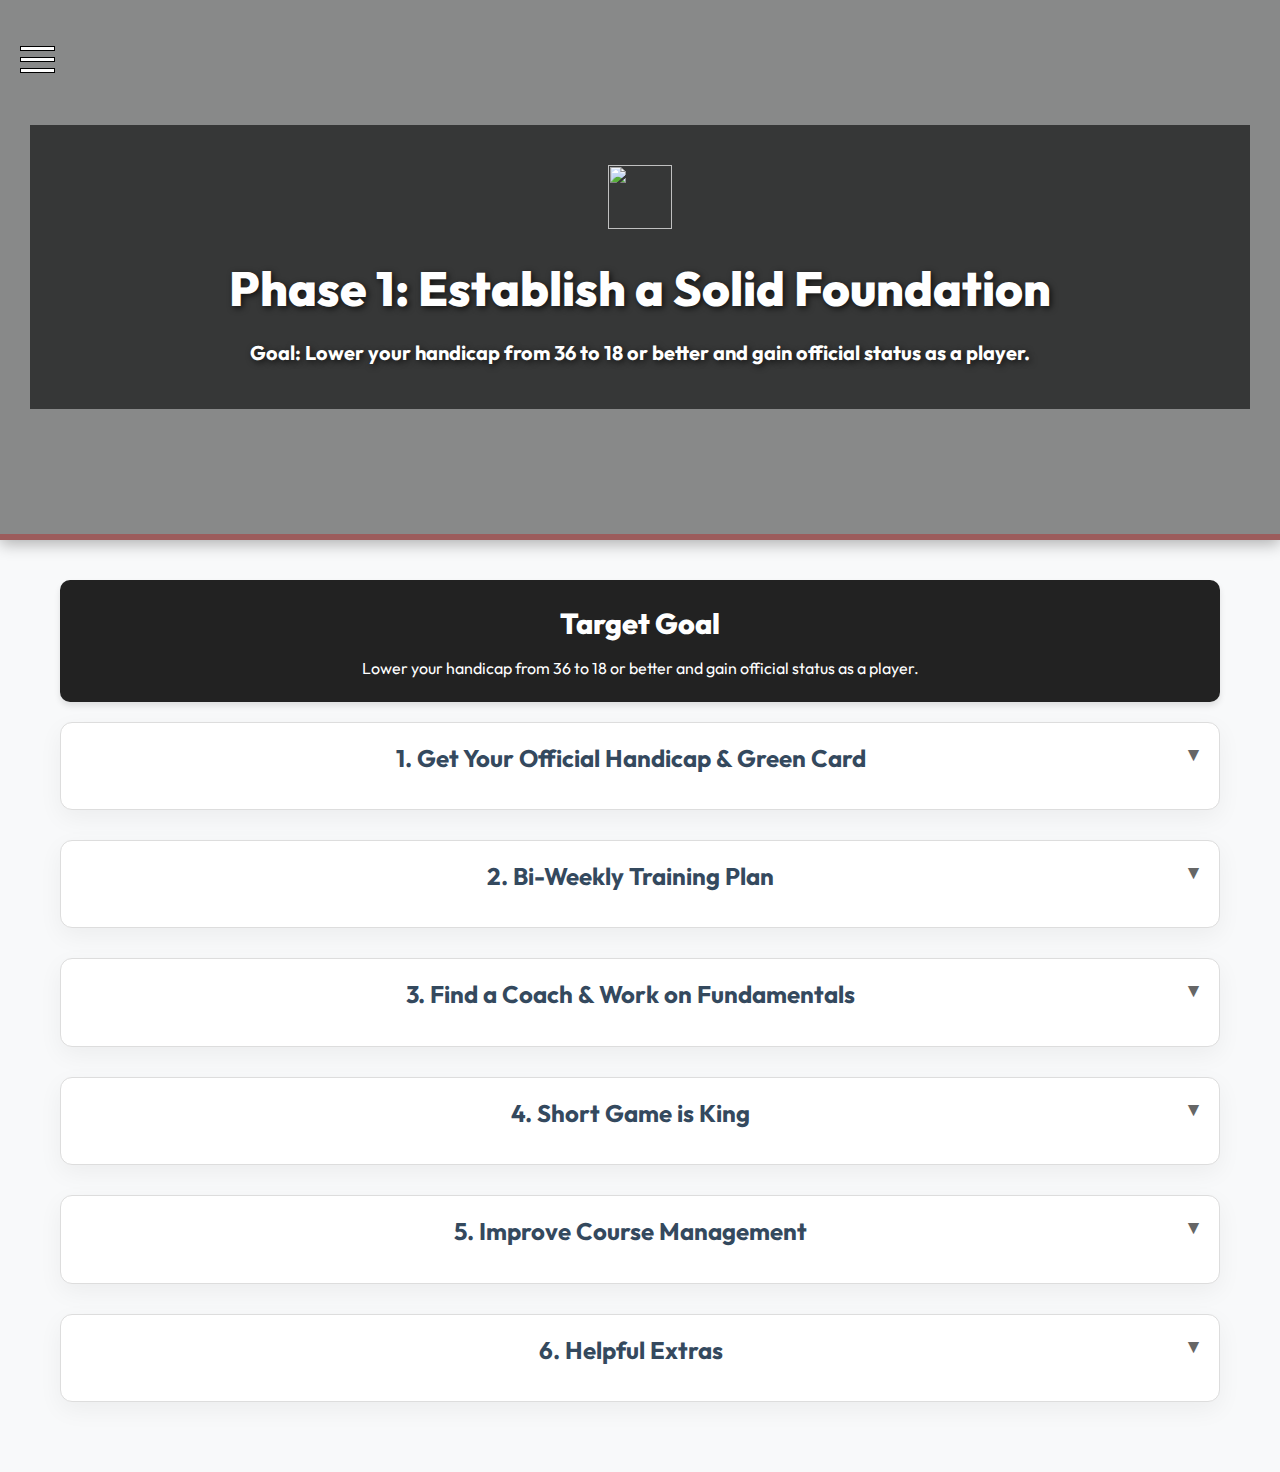
==== phase1.html @ a326ddcc "a" ====
<!DOCTYPE html>
<html lang="en">
<head>
  <meta charset="UTF-8" />
  <meta name="viewport" content="width=device-width, initial-scale=1.0"/>
  <title>Phase 1 - Establish a Solid Foundation</title>
  <link rel="stylesheet" href="style.css"/>
  <link href="https://fonts.googleapis.com/css2?family=Outfit:wght@400;600;800&display=swap" rel="stylesheet">
  <link rel="stylesheet" href="https://cdnjs.cloudflare.com/ajax/libs/font-awesome/6.0.0-beta3/css/all.min.css">
  <script src="scripts.js" defer></script>
  <style>
    .info-card-content { display: none; }
    .info-card.open .info-card-content { display: block; }
    .info-card h2, .info-card h3 {
      cursor: pointer;
      user-select: none;
    }
  </style>
</head>
<body>

<header class="hero">
  <div class="overlay">
    <img src="https://cdn-icons-png.flaticon.com/128/491/491972.png" width="64" height="64">
    <h1> Phase 1: Establish a Solid Foundation</h1>
    <p>Goal: Lower your handicap from 36 to 18 or better and gain official status as a player.</p>
  </div>
</header>

<div class="burger-menu" onclick="toggleSidePanel()">
  <div></div><div></div><div></div>
</div>

<!-- Side Panel with Phase Buttons -->
<div class="side-panel" id="sidePanel">
  <a href="index.html" class="back-to-main">
    <img src="https://cdn-icons-png.flaticon.com/128/619/619153.png" width="48" height="48"><br>
    <span class="phase-number">Back to Main Menu</span>
  </a>
  <a href="phase1.html">
    <img src="https://cdn-icons-png.flaticon.com/128/491/491972.png" width="48" height="48"><br><span class="phase-number">Phase 1</span><br><span class="phase-description">Foundations</span>
  </a>
  <a href="phase2.html">
    <img src="https://cdn-icons-png.flaticon.com/128/179/179249.png" width="48" height="48"><br><span class="phase-number">Phase 2</span><br><span class="phase-description">Compete</span>
  </a>
  <a href="phase3.html">
    <img src="https://cdn-icons-png.flaticon.com/128/2112/2112143.png" width="48" height="48"><br><span class="phase-number">Phase 3</span><br><span class="phase-description">Amateur Level</span>
  </a>
  <a href="phase4.html">
    <img src="https://cdn-icons-png.flaticon.com/512/321/321832.png" width="48" height="48"><br><span class="phase-number">Phase 4</span><br><span class="phase-description">Turn Pro</span>
  </a>
  <a href="phase5.html">
    <img src="https://cdn-icons-png.flaticon.com/128/2617/2617955.png" width="48" height="48"><br><span class="phase-number">Phase 5</span><br><span class="phase-description">Pro Career</span>
  </a>
  <a href="phase6.html">
    <img src="https://cdn-icons-png.flaticon.com/128/2122/2122712.png" width="48" height="48"><br><span class="phase-number">Phase 6</span><br><span class="phase-description">Win Masters</span>
  </a>
</div>

<main class="container">
  <div class="target-goal">
    <h2 class="target-goal-heading">Target Goal</h2>
    <p>Lower your handicap from 36 to 18 or better and gain official status as a player.</p>
  </div>
  <section class="info-card">
    <h2 onclick="toggleCard(this)">1. Get Your Official Handicap & Green Card</h2>
    <div class="info-card-content">
      <p><span class="action-text">Action:</span> Join a local golf club like <strong>Hylliekroken GC</strong> and register via SGF.</p>
      <ul>
        <li>Take a beginner course covering rules, etiquette, and swing basics.</li>
        <li>Pass both the theory exam and a basic playing ability test.</li>
        <li>Receive your official Green Card and begin tracking your handicap using golf apps or the club’s system.</li>
        <li>Initial handicap will likely start at 54 and adjust as you log more rounds.</li>
        <li>Start playing shorter courses (par-3 or 9-hole) to build confidence.</li>
      </ul>
    </div>
  </section>

  <section class="info-card">
    <h2 onclick="toggleCard(this)">2. Bi-Weekly Training Plan</h2>
    <div class="info-card-content">

      <section class="info-card">
        <h3 onclick="toggleCard(this)">✅ Plan A – Swing Foundation & Core Skills</h3>
        <div class="info-card-content">

          <div class="session-box">
            <p><strong>🗓 Session 1 – Range Day: Swing & Contact</strong></p>
            <ul>
              <li><strong>Drills:</strong>
                <ul>
                  <li>Feet Together Drill – <a href="https://www.youtube.com/watch?v=0lhtR2Qqhlg" target="_blank">[Watch Drill]</a></li>
                  <div class="video-embed">
                    <iframe width="560" height="315" src="https://www.youtube.com/watch?v=0lhtR2Qqhlg" frameborder="0" allow="accelerometer; autoplay; encrypted-media; gyroscope; picture-in-picture" allowfullscreen></iframe>
                  </div>
                  <li>Alignment Stick Drill – <a href="https://www.youtube.com/watch?v=sL4EdzjdVwo" target="_blank">[Watch Video]</a></li>
                </ul>
              </li>
              <li><strong>On-Course Practice:</strong> Play 4 holes using only 3 clubs (e.g., 7i, wedge, putter).</li>
            </ul>
          </div>

          <div class="session-box">
            <p><strong>🗓 Session 2 – Short Game Day</strong></p>
            <ul>
              <li><strong>Putting:</strong> Clock drill, Ladder drill – <a href="https://www.youtube.com/watch?v=1TXuVetqYV4" target="_blank">[Ladder Drill]</a></li>
              <li><strong>Chipping:</strong> Land-on-towel drill – <a href="https://www.youtube.com/watch?v=AF884ciovT4" target="_blank">[Watch]</a></li>
              <li><strong>Bunker:</strong> Splash drill – <a href="https://www.youtube.com/watch?v=lUcy91z2LPQ" target="_blank">[Watch Bunker Basics]</a></li>
            </ul>
          </div>

          <div class="session-box">
            <p><strong>🗓 Session 3 – On-Course or Simulated Play</strong></p>
            <ul>
              <li>Play 9 holes using 3-4 clubs.</li>
              <li>Focus on club selection, pre-shot routine, and strategy.</li>
            </ul>
          </div>

          <p><strong>Tip:</strong> Track progress with apps like <em>Hole19</em> or <em>Golfshot</em>.</p>
        </div>
      </section>
      <section class="info-card">
        <h3 onclick="toggleCard(this)">🎯 Plan B – Accuracy, Strategy & Pressure Play</h3>
        <div class="info-card-content">

          <div class="session-box">
            <p><strong>🗓 Session 1 – Range Day: Accuracy & Targets</strong></p>
            <ul>
              <li><strong>Target Drills:</strong>
                <ul>
                  <li>9-Shot Challenge – <a href="https://www.youtube.com/watch?v=VxQl3RDE0TM" target="_blank">[Watch Challenge]</a></li>
                  <li>1-Club Challenge – <a href="https://www.youtube.com/watch?v=J-BbxOR5GUI" target="_blank">[Fun Drill]</a></li>
                </ul>
              </li>
            </ul>
          </div>

          <div class="session-box">
            <p><strong>🗓 Session 2 – Short Game Pressure</strong></p>
            <ul>
              <li><strong>Games:</strong>
                <ul>
                  <li>Par 18 Drill – <a href="Par 18 Short Game Challenge | by Ross McArthu" target="_blank">[Watch Game]</a></li>
                  <li>Up & Down Test – <a href="https://www.youtube.com/watch?v=WoBKQDITFYY" target="_blank">[Watch Drill]</a></li>
                </ul>
              </li>
            </ul>
          </div>

          <div class="session-box">
            <p><strong>🗓 Session 3 – Tactical Play</strong></p>
            <ul>
              <li>Track stats like Fairways Hit, GIR (Greens in Regulation), and Up & Down %.</li>
              <li>Simulate full hole scoring on practice greens with realistic scenarios.</li>
            </ul>
          </div>
        </div>
      </section>

    </div>
  </section>

  <section class="info-card">
    <h2 onclick="toggleCard(this)">3. Find a Coach & Work on Fundamentals</h2>
    <div class="info-card-content">
      <p><span class="action-text">Action:</span> Hire a PGA-certified coach for regular lessons every 2–3 weeks.</p>
      <ul>
        <li>Work on grip, stance, alignment, and posture (GASP).</li>
        <li>Get video feedback or swing analysis using tools like TrackMan or Coach’s Eye.</li>
        <li>Set simple, measurable goals (e.g., hit 7/10 solid shots with 8-iron).</li>
        <li>Ask your coach for drills to work on between sessions.</li>
        <li>Fundamentals video: <a href="https://www.youtube.com/watch?v=tRpJelpWhwg" target="_blank">[Grip, Posture, Alignment – MeAndMyGolf]</a></li>
      </ul>
    </div>
  </section>
  <section class="info-card">
    <h2 onclick="toggleCard(this)">4. Short Game is King</h2>
    <div class="info-card-content">
      <p>Mastering putting, chipping, pitching, and bunker shots is the fastest way to lower your scores.</p>
      <ul>
        <li>Practice 3 times more short game than full swing.</li>
        <li>Use drills like:
          <ul>
            <li>Ladder Drill (Putting)</li>
            <li>Par 18 Challenge</li>
            <li>Landing towel zones for chipping</li>
          </ul>
        </li>
        <li>Track your Up & Down % from 30 yards in.</li>
        <li>Use a scorecard or short game app to monitor consistency.</li>
      </ul>
      <p><strong>Drills Playlist:</strong> <a href="https://www.youtube.com/watch?v=DdNE3T3PpBo" target="_blank">[Complete Short Game Guide]</a></p>
    </div>
  </section>

  <section class="info-card">
    <h2 onclick="toggleCard(this)">5. Improve Course Management</h2>
    <div class="info-card-content">
      <ul>
        <li>Play to your strengths. Don’t hit driver if it brings hazards into play.</li>
        <li>Use GPS apps to plan your shots before the hole starts.</li>
        <li>Learn to take your medicine and avoid blow-up holes.</li>
        <li>Play conservative lines and aggressive swings.</li>
        <li>Know your carry distances for each club.</li>
      </ul>
      <p><strong>Tip:</strong> Watch smart strategy guides – <a href="https://www.youtube.com/watch?v=hp7NUisfGis" target="_blank">[On-Course Management – Break 90]</a></p>
    </div>
  </section>

  <section class="info-card">
    <h2 onclick="toggleCard(this)">6. Helpful Extras</h2>
    <div class="info-card-content">
      <ul>
        <li>▶️ <a href="https://www.youtube.com/playlist?list=PLKnkfgDBi62klf-xdFc1lDSVAtliM99Jn" target="_blank">Rick Shiels Simple Golf Tips</a></li>
        <li>📱 <a href="https://www.golfshot.com/" target="_blank">GolfShot – GPS & Stats Tracker</a></li>
        <li>📚 <a href="https://www.randa.org/en/rog/the-rules-of-golf" target="_blank">Simplified Rules of Golf – R&A</a></li>
        <li>🛠️ Use a rangefinder or GPS app to know exact distances.</li>
        <li>🧠 Develop a pre-shot routine to stay calm and focused.</li>
        <li>🎧 Listen to podcasts or books about golf strategy and mindset.</li>
      </ul>
    </div>
  </section>

</main>
</body>
</html>
---- style.css ----
/* General reset */
* {
    margin: 0;
    padding: 0;
    box-sizing: border-box;
}

body {
    font-family: 'Outfit', sans-serif;
    background-color: #f8f9fa;
    color: #2c3e50;
    line-height: 1.6;
}

/* Hero Header */
.hero {
    background: linear-gradient(rgba(0, 0, 0, 0.45), rgba(0, 0, 0, 0.45)),
                url('Images/herobackground.jpg') center 75% / cover no-repeat;
    height: 60vh;
    display: flex;
    align-items: center;
    justify-content: center;
    color: white;
    text-shadow: 2px 2px 6px rgba(0,0,0,0.7);
    font-size: 3rem;
    font-weight: 700;
    text-align: center;
    padding: 30px;
    border-bottom: 6px solid rgba(188, 26, 26, 0.4);
    box-shadow: 0 4px 15px rgba(0,0,0,0.3);
    transition: background-position 0.5s ease-in-out;
}

/* Overlay */
.hero .overlay {
    background: rgba(0, 0, 0, 0.6);
    padding: 40px;
    color: white;
    width: 100%;
}

.hero h1 {
    font-size: 48px;
    font-weight: 800;
}

.hero p {
    font-size: 20px;
    margin-top: 10px;
}

/* Container */
.container {
    max-width: 1200px;
    margin: auto;
    padding: 40px 20px;
}

/* Grid Menu */
.grid-menu {
    display: grid;
    grid-template-columns: repeat(3, 1fr); /* ✅ Now it's 3 columns */
    grid-template-rows: repeat(2, auto);   /* Optional: ensures 2 rows */
    gap: 20px;
    padding: 40px;
    max-width: 900px;
    margin: 0 auto;
}

.grid-menu a {
    display: flex;
    flex-direction: column;
    justify-content: center;
    align-items: center;
    background: linear-gradient(to right, #FF7E5F, #feb47b); /* Sunset Gradient */
    border-radius: 15px;
    color: white;
    font-weight: normal;
    padding: 20px;
    height: 200px;  /* Ensure buttons have fixed height */
    box-shadow: 0 8px 20px rgba(0,0,0,0.2);
    text-align: center;
    text-decoration: none;
    transition: transform 0.3s ease, box-shadow 0.3s ease;
    overflow: hidden;  /* Prevents overflow issues */
}

.grid-menu a:hover {
    transform: translateY(-4px);
    box-shadow: 0 12px 24px rgba(188, 26, 26, 0.4);
}

.grid-menu a span {
    font-size: 14px;
    font-weight: 400;
    margin-top: 5px;
    opacity: 0.8;
}

/* Add a bold, larger font for the "Phase" part */
.grid-menu a .phase-number {
    font-size: 26px; /* Larger font for "Phase X" */
    font-weight: bolder;
    line-height: 1.4;
    text-shadow: 2px 2px 4px rgba(0, 0, 0, 0.8); /* Black outline */
}

.grid-menu a .phase-description {
    font-size: 19px; /* Slightly larger font for the second part of the text */
    text-shadow: 2px 2px 4px rgba(0, 0, 0, 0.8); /* Black outline */
}
.action-text
{
    font-weight: bold;
}
/* Burger Menu */
.burger-menu {
    display: block; /* Ensure it is shown */
    cursor: pointer;
    position: fixed; /* Fix it at the top of the page, so it stays visible */
    top: 20px; /* Adjust positioning from the top */
    left: 20px; /* Keep it aligned to the left */
    z-index: 1000;
    margin-top: 20px; /* Adds some space below the hero header */
}

.burger-menu div {
    width: 35px;
    height: 5px;
    margin: 6px 0;
    background-color: white; /* White lines */
    border: 1px solid black; /* Black outline around each line */
    transition: 0.4s;
}

.side-panel {
    display: none; /* Initially hidden */
    position: fixed;
    top: 0;
    left: 0; /* Position side panel from the left side */
    width: 250px; /* Set fixed width */
    height: 100%; /* Full height */
    background-color: #000000;
    padding: 20px;
    box-shadow: 2px 0 5px rgba(0, 0, 0, 0.1);
    z-index: 999;
    overflow-y: auto; /* Make the side panel scrollable if content overflows */
}

/* To prevent overlap, add margin-top to the first button in the panel */
.side-panel a:first-child {
    margin-top: 70px; /* Adjust this value to ensure no overlap with burger icon */
}

.side-panel a {
    display: block;
    text-decoration: none;
    color: white; /* Ensure text color is white */
    padding: 15px; /* Adjust padding for button */
    margin-bottom: 10px;
    font-size: 18px;
    border-radius: 15px; /* Rounded corners */
    background: linear-gradient(to right, #FF7E5F, #feb47b); /* Sunset Gradient */
    box-shadow: 0 8px 20px rgba(0, 0, 0, 0.2); /* Box shadow for visual effect */
    transition: transform 0.3s ease, box-shadow 0.3s ease; /* Smooth transition for hover effect */
}

.side-panel a:hover {
    transform: translateY(-4px);
    box-shadow: 0 12px 24px rgba(188, 26, 26, 0.4);
}

.side-panel.active {
    display: block; /* Show the side panel when active */
}

/* Info Cards */
.info-card {
    background-color: white;
    padding: 30px;
    margin-bottom: 30px;
    border-radius: 12px;
    box-shadow: 0 8px 24px rgba(0,0,0,0.05);
    text-align: center;
    border: 1px solid #ddd;
    padding: 1rem;
    transition: all 0.3s ease;
}

/* Ensure the info card content is visible by default */
.info-card-content {
    display: block; /* Make the content visible initially */
    transition: display 0.3s ease; /* Smooth transition */
}
  
  
  .info-card h2::after,
  .info-card h3::after {
    content: " ▼";
    float: right;
    font-size: 0.8em;
    color: #666;
    transition: transform 0.3s ease;
  }
  
  .info-card.collapsed h2::after,
  .info-card.collapsed h3::after {
    transform: rotate(-90deg);
    content: " ▶";
  }
  

.info-card h2 {
    font-size: 24px;
    margin-bottom: 16px;
    color: #34495e;
}

.info-card ul {
    list-style-type: none;
    padding-left: 0;
}

.info-card li {
    margin-bottom: 12px;
    font-size: 16px;
    line-height: 1.6;
}

/* Target Goal Box */
.target-goal {
  background-color: #222; /* Dark background */
  color: white; /* Text color */
  padding: 20px;
  margin-bottom: 20px;
  border-radius: 10px;
  box-shadow: 0 4px 6px rgba(0, 0, 0, 0.1); /* Subtle shadow */
  text-align: center;
}

.target-goal-heading {
  font-size: 1.8em; /* Larger font for the Target Goal heading */
  font-weight: 800; /* Make it bold */
  margin-bottom: 10px;
}
.session-box {
    border: 2px solid black;
    padding: 1rem;
    margin: 1.5rem auto;
    border-radius: 8px;
    background-color: #f9f9f9;
    max-width: 600px; /* Control the box width */
}
.session-box p {
    display: inline-block;
    border-bottom: 2px solid black;
    padding-bottom: 0.3rem;
    margin-bottom: 1rem;
    width: 60%; /* or any fixed value like 200px */
  }

  /* Make embedded videos responsive */
.video-embed {
    position: relative;
    padding-bottom: 56.25%; /* Aspect ratio for 16:9 video */
    height: 0;
    overflow: hidden;
    max-width: 100%;
    height: auto;
}

.video-embed iframe {
    position: absolute;
    top: 0;
    left: 0;
    width: 100%;
    height: 100%;
}
/* Responsive */
@media (max-width: 768px) {
    .hero h1 {
        font-size: 32px;
    }

    .hero p {
        font-size: 16px;
    }

    .grid-menu a {
        font-size: 14px;
        padding: 20px;
    }

    .menu-button {
        font-size: 18px;
        padding: 30px 16px;
    }
}
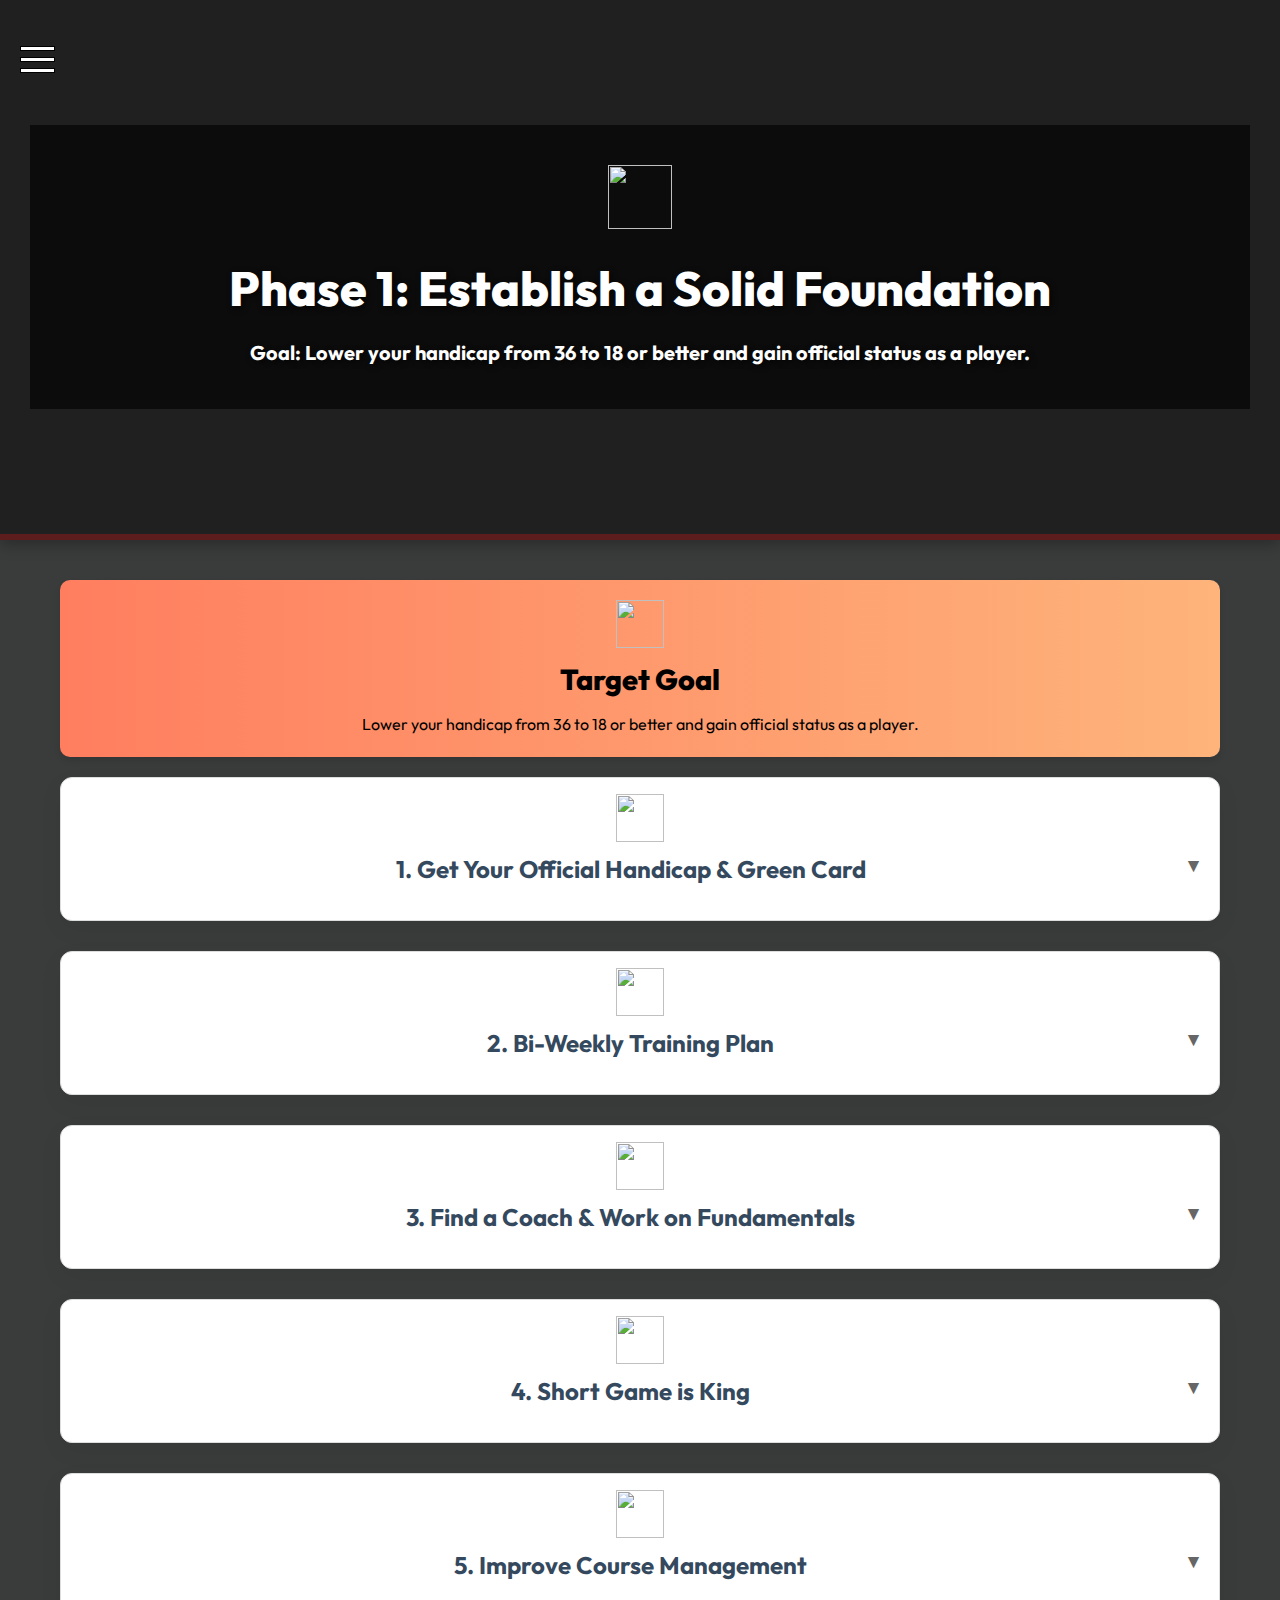
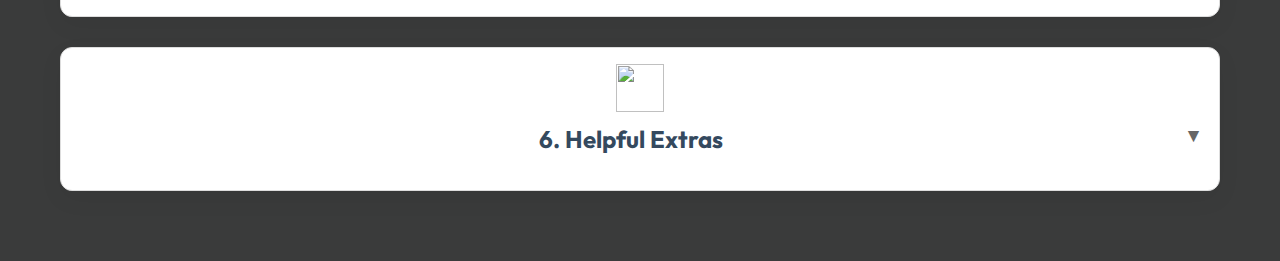
==== commit 204d7fb9: "finsihed phase 1" ====
--- a/phase1.html
+++ b/phase1.html
@@ -59,10 +59,12 @@
 
 <main class="container">
   <div class="target-goal">
-    <h2 class="target-goal-heading">Target Goal</h2>
+    <img src="https://cdn-icons-png.flaticon.com/128/3050/3050426.png" width="48" height="48">
+    <h2 class="target-goal-heading">Target Goal</h2>  
     <p>Lower your handicap from 36 to 18 or better and gain official status as a player.</p>
   </div>
   <section class="info-card">
+    <img src="https://cdn-icons-png.flaticon.com/128/18476/18476541.png" width="48" height="48">
     <h2 onclick="toggleCard(this)">1. Get Your Official Handicap & Green Card</h2>
     <div class="info-card-content">
       <p><span class="action-text">Action:</span> Join a local golf club like <strong>Hylliekroken GC</strong> and register via SGF.</p>
@@ -77,6 +79,7 @@
   </section>
 
   <section class="info-card">
+    <img src="https://cdn-icons-png.flaticon.com/128/2098/2098402.png" width="48" height="48">
     <h2 onclick="toggleCard(this)">2. Bi-Weekly Training Plan</h2>
     <div class="info-card-content">
 
@@ -87,15 +90,18 @@
           <div class="session-box">
             <p><strong>🗓 Session 1 – Range Day: Swing & Contact</strong></p>
             <ul>
-              <li><strong>Drills:</strong>
-                <ul>
+              <p><strong>Drills:</strong></p>                
                   <li>Feet Together Drill – <a href="https://www.youtube.com/watch?v=0lhtR2Qqhlg" target="_blank">[Watch Drill]</a></li>
-                  <div class="video-embed">
-                    <iframe width="560" height="315" src="https://www.youtube.com/watch?v=0lhtR2Qqhlg" frameborder="0" allow="accelerometer; autoplay; encrypted-media; gyroscope; picture-in-picture" allowfullscreen></iframe>
+                  <p>This drill improves balance, rhythm, and strike consistency. By narrowing your stance, it forces you to stay centered and rotate properly. Great for developing cleaner ball contact.</p>
+                  <div class="video-embed">                  
+                    <iframe width="560" height="315" src="https://www.youtube.com/embed/0lhtR2Qqhlg" frameborder="0" allow="accelerometer; autoplay; encrypted-media; gyroscope; picture-in-picture" allowfullscreen></iframe>
                   </div>
                   <li>Alignment Stick Drill – <a href="https://www.youtube.com/watch?v=sL4EdzjdVwo" target="_blank">[Watch Video]</a></li>
+                  <p>Place a stick or club on the ground to align your feet and shoulders. It helps build consistent aim and swing path awareness. Ideal for eliminating directional errors.</p>
+                  <div class="video-embed">
+                    <iframe width="560" height="315" src="https://www.youtube.com//embed/sL4EdzjdVwo" frameborder="0" allow="accelerometer; autoplay; encrypted-media; gyroscope; picture-in-picture" allowfullscreen></iframe>
+                  </div>
                 </ul>
-              </li>
               <li><strong>On-Course Practice:</strong> Play 4 holes using only 3 clubs (e.g., 7i, wedge, putter).</li>
             </ul>
           </div>
@@ -103,21 +109,35 @@
           <div class="session-box">
             <p><strong>🗓 Session 2 – Short Game Day</strong></p>
             <ul>
-              <li><strong>Putting:</strong> Clock drill, Ladder drill – <a href="https://www.youtube.com/watch?v=1TXuVetqYV4" target="_blank">[Ladder Drill]</a></li>
+              <li><strong>Putting:</strong> Clock drill – <a href="https://www.youtube.com/watch?v=1TXuVetqYV4" target="_blank">[Clock Drill]</a></li>
+              <p>Arrange balls around the hole at equal distances like a clock face. Putt each ball in succession to build confidence under pressure. Great for short-putt consistency.</p>
+              <div class="video-embed">
+                <iframe width="560" height="315" src="https://www.youtube.com//embed/1TXuVetqYV4" frameborder="0" allow="accelerometer; autoplay; encrypted-media; gyroscope; picture-in-picture" allowfullscreen></iframe>
+              </div>
               <li><strong>Chipping:</strong> Land-on-towel drill – <a href="https://www.youtube.com/watch?v=AF884ciovT4" target="_blank">[Watch]</a></li>
+              <p>Place a towel a few feet in front of you as a landing zone. Practice chipping so the ball lands on the towel before rolling out. This builds precision and distance control.</p>
+              <div class="video-embed">
+                <iframe width="560" height="315" src="https://www.youtube.com//embed/AF884ciovT4" frameborder="0" allow="accelerometer; autoplay; encrypted-media; gyroscope; picture-in-picture" allowfullscreen></iframe>
+              </div>
               <li><strong>Bunker:</strong> Splash drill – <a href="https://www.youtube.com/watch?v=lUcy91z2LPQ" target="_blank">[Watch Bunker Basics]</a></li>
-            </ul>
+              <p>Focuses on exploding the sand underneath the ball to lift it out of the bunker. Imagine throwing sand onto the green, not hitting the ball directly. Great for building confidence in bunkers.</p>
+              <div class="video-embed">
+                <iframe width="560" height="315" src="https://www.youtube.com//embed/lUcy91z2LPQ" frameborder="0" allow="accelerometer; autoplay; encrypted-media; gyroscope; picture-in-picture" allowfullscreen></iframe>
+              </div>
+            </ul>
+          
           </div>
 
           <div class="session-box">
             <p><strong>🗓 Session 3 – On-Course or Simulated Play</strong></p>
             <ul>
-              <li>Play 9 holes using 3-4 clubs.</li>
-              <li>Focus on club selection, pre-shot routine, and strategy.</li>
-            </ul>
-          </div>
-
-          <p><strong>Tip:</strong> Track progress with apps like <em>Hole19</em> or <em>Golfshot</em>.</p>
+              <p>Play 9 holes using 3-4 clubs.</p>
+              <p>Focus on club selection, pre-shot routine, and strategy.</p>
+              <p><strong>Tip:</strong> Track progress with apps like <em>Hole19</em> or <em>Golfshot</em>.</p>
+            </ul>
+          </div>
+
+          
         </div>
       </section>
       <section class="info-card">
@@ -129,30 +149,48 @@
             <ul>
               <li><strong>Target Drills:</strong>
                 <ul>
-                  <li>9-Shot Challenge – <a href="https://www.youtube.com/watch?v=VxQl3RDE0TM" target="_blank">[Watch Challenge]</a></li>
+                  <li>9-Shot Challenge – <a href="https://www.youtube.com/watch?v=RS9LYQeXojY" target="_blank">[Watch Challenge]</a></li>
+                  <div>
+                  <p>Hit nine types of shots: low, medium, high—with straight, fade, and draw variations. It sharpens ball flight control and creativity. Perfect for range sessions with purpose.</p>
+                  <div class="video-embed">
+                    <iframe width="560" height="315" src="https://www.youtube.com/embed/RS9LYQeXojY" frameborder="0" allow="accelerometer; autoplay; encrypted-media; gyroscope; picture-in-picture" allowfullscreen></iframe>
+                  </div>
                   <li>1-Club Challenge – <a href="https://www.youtube.com/watch?v=J-BbxOR5GUI" target="_blank">[Fun Drill]</a></li>
+                  <p>Play a full hole or practice session using only one club. Encourages shot creativity, distance control, and adaptability. A fun way to learn more about your club’s potential.</p>
+                  <div class="video-embed">
+                    <iframe width="560" height="315" src="https://www.youtube.com/embed/J-BbxOR5GUI" frameborder="0" allow="accelerometer; autoplay; encrypted-media; gyroscope; picture-in-picture" allowfullscreen></iframe>
+                  </div>
+                </ul>
+
+              </li>
+            </ul>
+          </div>
+
+          <div class="session-box">
+            <p><strong>🗓 Session 2 – Short Game Pressure</strong></p>
+            <ul>
+              <li><strong>Games:</strong>
+                <ul>
+                  <li>Par 18 Drill – <a href="https://www.youtube.com/watch?v=LHdNOABsjag" target="_blank">[Watch Game]</a></li>
+                  <p>Play 9 chip-and-putt "holes," aiming to complete each in two strokes (par). Total score should ideally be 18 or better. Boosts short game focus and scoring mindset.</p>
+                  <div class="video-embed">
+                    <iframe width="560" height="315" src="https://www.youtube.com//embed/LHdNOABsjag" frameborder="0" allow="accelerometer; autoplay; encrypted-media; gyroscope; picture-in-picture" allowfullscreen></iframe>
+                  </div>
+                  <li>Up & Down Test – <a href="https://www.youtube.com/watch?v=WoBKQDITFYY" target="_blank">[Watch Drill]</a></li>
+                  <p> Drop balls around the green and try to get up and down in two shots. Track how many successful saves you make. Excellent for building real-world short game pressure.</p>
+                  <div class="video-embed">
+                    <iframe width="560" height="315" src="https://www.youtube.com//embed/WoBKQDITFYY" frameborder="0" allow="accelerometer; autoplay; encrypted-media; gyroscope; picture-in-picture" allowfullscreen></iframe>
+                  </div>
                 </ul>
               </li>
             </ul>
           </div>
 
           <div class="session-box">
-            <p><strong>🗓 Session 2 – Short Game Pressure</strong></p>
-            <ul>
-              <li><strong>Games:</strong>
-                <ul>
-                  <li>Par 18 Drill – <a href="Par 18 Short Game Challenge | by Ross McArthu" target="_blank">[Watch Game]</a></li>
-                  <li>Up & Down Test – <a href="https://www.youtube.com/watch?v=WoBKQDITFYY" target="_blank">[Watch Drill]</a></li>
-                </ul>
-              </li>
-            </ul>
-          </div>
-
-          <div class="session-box">
             <p><strong>🗓 Session 3 – Tactical Play</strong></p>
             <ul>
-              <li>Track stats like Fairways Hit, GIR (Greens in Regulation), and Up & Down %.</li>
-              <li>Simulate full hole scoring on practice greens with realistic scenarios.</li>
+              <p>Track stats like Fairways Hit, GIR (Greens in Regulation), and Up & Down %.</p>
+              <p>Simulate full hole scoring on practice greens with realistic scenarios.</p>
             </ul>
           </div>
         </div>
@@ -162,6 +200,7 @@
   </section>
 
   <section class="info-card">
+    <img src="https://cdn-icons-png.flaticon.com/128/10552/10552965.png" width="48" height="48">
     <h2 onclick="toggleCard(this)">3. Find a Coach & Work on Fundamentals</h2>
     <div class="info-card-content">
       <p><span class="action-text">Action:</span> Hire a PGA-certified coach for regular lessons every 2–3 weeks.</p>
@@ -171,10 +210,12 @@
         <li>Set simple, measurable goals (e.g., hit 7/10 solid shots with 8-iron).</li>
         <li>Ask your coach for drills to work on between sessions.</li>
         <li>Fundamentals video: <a href="https://www.youtube.com/watch?v=tRpJelpWhwg" target="_blank">[Grip, Posture, Alignment – MeAndMyGolf]</a></li>
-      </ul>
-    </div>
-  </section>
-  <section class="info-card">
+        <iframe width="560" height="315" src="https://www.youtube.com//embed/tRpJelpWhwg" frameborder="0" allow="accelerometer; autoplay; encrypted-media; gyroscope; picture-in-picture" allowfullscreen></iframe>
+      </ul>
+    </div>
+  </section>
+  <section class="info-card">
+    <img src="https://cdn-icons-png.flaticon.com/128/5950/5950204.png" width="48" height="48">
     <h2 onclick="toggleCard(this)">4. Short Game is King</h2>
     <div class="info-card-content">
       <p>Mastering putting, chipping, pitching, and bunker shots is the fastest way to lower your scores.</p>
@@ -191,10 +232,12 @@
         <li>Use a scorecard or short game app to monitor consistency.</li>
       </ul>
       <p><strong>Drills Playlist:</strong> <a href="https://www.youtube.com/watch?v=DdNE3T3PpBo" target="_blank">[Complete Short Game Guide]</a></p>
-    </div>
-  </section>
-
-  <section class="info-card">
+      <iframe width="560" height="315" src="https://www.youtube.com//embed/DdNE3T3PpBo" frameborder="0" allow="accelerometer; autoplay; encrypted-media; gyroscope; picture-in-picture" allowfullscreen></iframe>
+    </div>
+  </section>
+
+  <section class="info-card">
+    <img src="https://cdn-icons-png.flaticon.com/128/6141/6141079.png" width="48" height="48">
     <h2 onclick="toggleCard(this)">5. Improve Course Management</h2>
     <div class="info-card-content">
       <ul>
@@ -205,14 +248,17 @@
         <li>Know your carry distances for each club.</li>
       </ul>
       <p><strong>Tip:</strong> Watch smart strategy guides – <a href="https://www.youtube.com/watch?v=hp7NUisfGis" target="_blank">[On-Course Management – Break 90]</a></p>
-    </div>
-  </section>
-
-  <section class="info-card">
+      <iframe width="560" height="315" src="https://www.youtube.com/embed/hp7NUisfGis" frameborder="0" allow="accelerometer; autoplay; encrypted-media; gyroscope; picture-in-picture" allowfullscreen></iframe>
+    </div>
+  </section>
+
+  <section class="info-card">
+    <img src="https://cdn-icons-png.flaticon.com/128/5578/5578987.png" width="48" height="48">
     <h2 onclick="toggleCard(this)">6. Helpful Extras</h2>
     <div class="info-card-content">
       <ul>
         <li>▶️ <a href="https://www.youtube.com/playlist?list=PLKnkfgDBi62klf-xdFc1lDSVAtliM99Jn" target="_blank">Rick Shiels Simple Golf Tips</a></li>
+        <iframe width="560" height="315" src="https://www.youtube.com/embed/videoseries?si=X0_oYREzrW4FBcHZ&amp;list=PLKnkfgDBi62klf-xdFc1lDSVAtliM99Jn" title="YouTube video player" frameborder="0" allow="accelerometer; autoplay; clipboard-write; encrypted-media; gyroscope; picture-in-picture; web-share" referrerpolicy="strict-origin-when-cross-origin" allowfullscreen></iframe>
         <li>📱 <a href="https://www.golfshot.com/" target="_blank">GolfShot – GPS & Stats Tracker</a></li>
         <li>📚 <a href="https://www.randa.org/en/rog/the-rules-of-golf" target="_blank">Simplified Rules of Golf – R&A</a></li>
         <li>🛠️ Use a rangefinder or GPS app to know exact distances.</li>
--- a/style.css
+++ b/style.css
@@ -7,7 +7,7 @@
 
 body {
     font-family: 'Outfit', sans-serif;
-    background-color: #f8f9fa;
+    background-color: #3a3b3b;
     color: #2c3e50;
     line-height: 1.6;
 }
@@ -229,7 +229,7 @@
 
 /* Target Goal Box */
 .target-goal {
-  background-color: #222; /* Dark background */
+  background: linear-gradient(to right, #FF7E5F, #feb47b); /* Sunset Gradient */; /* Dark background */
   color: white; /* Text color */
   padding: 20px;
   margin-bottom: 20px;
@@ -237,6 +237,10 @@
   box-shadow: 0 4px 6px rgba(0, 0, 0, 0.1); /* Subtle shadow */
   text-align: center;
 }
+.target-goal *{
+    color: #000000;
+}
+
 
 .target-goal-heading {
   font-size: 1.8em; /* Larger font for the Target Goal heading */
@@ -251,12 +255,13 @@
     background-color: #f9f9f9;
     max-width: 600px; /* Control the box width */
 }
-.session-box p {
+.session-box li {
     display: inline-block;
     border-bottom: 2px solid black;
     padding-bottom: 0.3rem;
+    padding-top: 0.3rem;
     margin-bottom: 1rem;
-    width: 60%; /* or any fixed value like 200px */
+    width: 75%; /* or any fixed value like 200px */
   }
 
   /* Make embedded videos responsive */
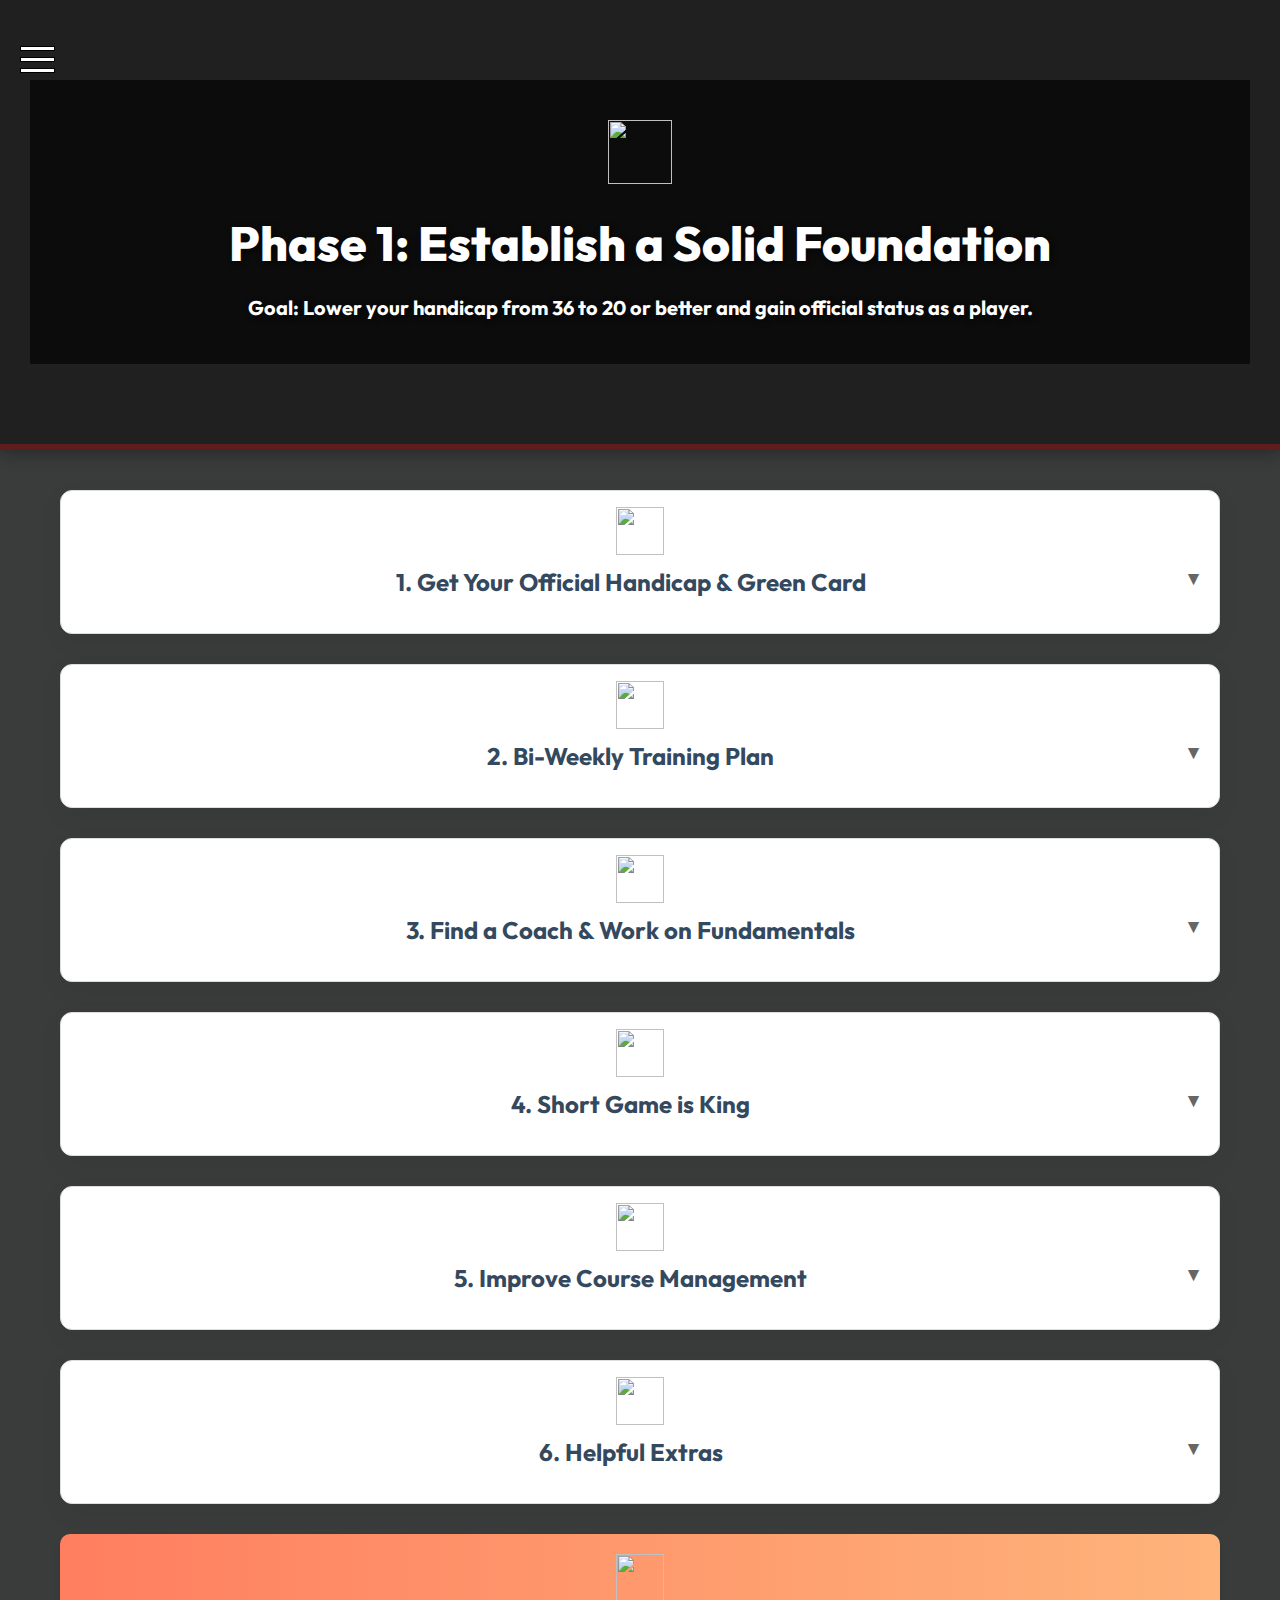
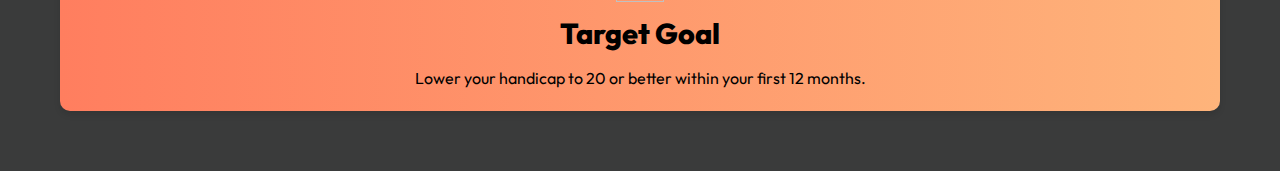
==== commit 537b8f65: "phase 2" ====
--- a/phase1.html
+++ b/phase1.html
@@ -23,7 +23,8 @@
   <div class="overlay">
     <img src="https://cdn-icons-png.flaticon.com/128/491/491972.png" width="64" height="64">
     <h1> Phase 1: Establish a Solid Foundation</h1>
-    <p>Goal: Lower your handicap from 36 to 18 or better and gain official status as a player.</p>
+    <p>Goal: Lower your handicap from 36 to 20 or better and gain official status as a player.</p>
+   
   </div>
 </header>
 
@@ -58,11 +59,7 @@
 </div>
 
 <main class="container">
-  <div class="target-goal">
-    <img src="https://cdn-icons-png.flaticon.com/128/3050/3050426.png" width="48" height="48">
-    <h2 class="target-goal-heading">Target Goal</h2>  
-    <p>Lower your handicap from 36 to 18 or better and gain official status as a player.</p>
-  </div>
+  
   <section class="info-card">
     <img src="https://cdn-icons-png.flaticon.com/128/18476/18476541.png" width="48" height="48">
     <h2 onclick="toggleCard(this)">1. Get Your Official Handicap & Green Card</h2>
@@ -267,7 +264,11 @@
       </ul>
     </div>
   </section>
-
+  <div class="target-goal">
+    <img src="https://cdn-icons-png.flaticon.com/128/3050/3050426.png" width="48" height="48">
+    <h2 class="target-goal-heading">Target Goal</h2>  
+    <p> Lower your handicap to 20 or better within your first 12 months.</p>
+  </div>
 </main>
 </body>
 </html>
--- a/style.css
+++ b/style.css
@@ -16,7 +16,7 @@
 .hero {
     background: linear-gradient(rgba(0, 0, 0, 0.45), rgba(0, 0, 0, 0.45)),
                 url('Images/herobackground.jpg') center 75% / cover no-repeat;
-    height: 60vh;
+    height: 50vh;
     display: flex;
     align-items: center;
     justify-content: center;
